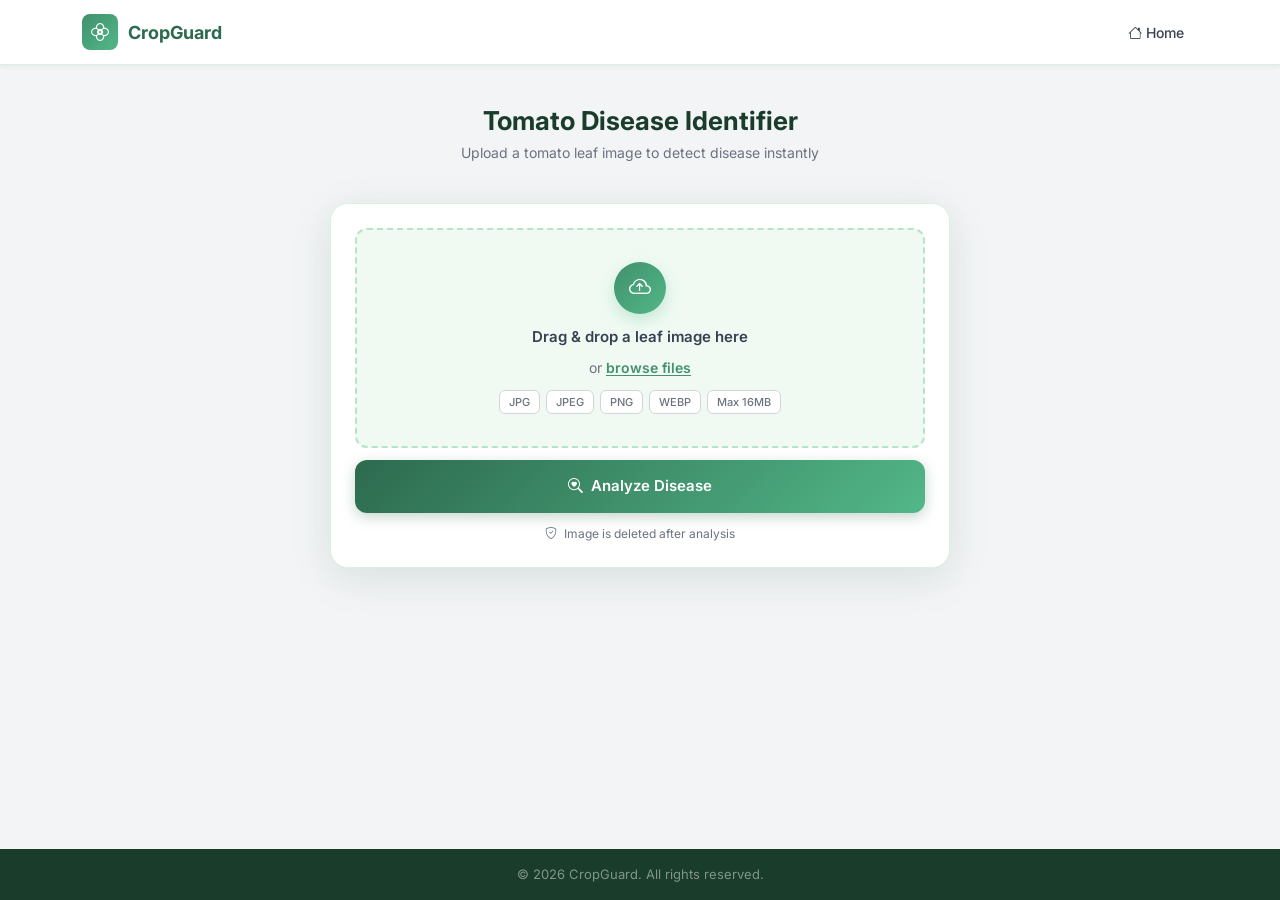
==== public/index.html @ a06f9d87 "feat: add Vercel static frontend deployment - Create public/index.html: standalone merged HTML (no J" ====
<!DOCTYPE html>
<html lang="en">
<head>
    <meta charset="UTF-8">
    <meta name="viewport" content="width=device-width, initial-scale=1.0">
    <title>CropGuard - Tomato Disease Identifier</title>
    <link href="https://cdn.jsdelivr.net/npm/bootstrap@5.3.2/dist/css/bootstrap.min.css" rel="stylesheet">
    <link href="https://fonts.googleapis.com/css2?family=Inter:wght@400;500;600;700&display=swap" rel="stylesheet">
    <link rel="stylesheet" href="https://cdn.jsdelivr.net/npm/bootstrap-icons@1.11.3/font/bootstrap-icons.min.css">
    <link rel="stylesheet" href="/static/css/style.css">
    <script defer src="/static/js/main.js"></script>
</head>
<body>

<!-- NAVBAR -->
<nav class="topnav">
    <div class="container d-flex justify-content-between align-items-center">
        <a class="nav-brand" href="/">
            <div class="nav-logo"><i class="bi bi-flower2"></i></div>
            <span>CropGuard</span>
        </a>
        <div class="nav-links">
            <a href="/" class="nav-link-item">
                <i class="bi bi-house me-1"></i>Home
            </a>
        </div>
    </div>
</nav>

<main>
    <div class="container">

        <div class="main-wrapper">

            <!-- PAGE HEADER -->
            <div class="page-header text-center">
                <h1 class="page-title">Tomato Disease Identifier</h1>
                <p class="page-sub">Upload a tomato leaf image to detect disease instantly</p>
            </div>

            <!-- UPLOAD CARD -->
            <div class="upload-card" id="uploadCard">

                <!-- DROP ZONE -->
                <div class="drop-zone" id="dropZone">
                    <input type="file" id="fileInput" accept=".jpg,.jpeg,.png,.webp" hidden>

                    <!-- DEFAULT STATE -->
                    <div class="dz-default" id="dzDefault">
                        <div class="dz-icon">
                            <i class="bi bi-cloud-arrow-up"></i>
                        </div>
                        <p class="dz-main-text">Drag &amp; drop a leaf image here</p>
                        <p class="dz-sub-text">
                            or <button type="button" class="dz-browse-btn" id="browseBtn">
                                browse files
                            </button>
                        </p>
                        <div class="dz-formats">
                            <span>JPG</span>
                            <span>JPEG</span>
                            <span>PNG</span>
                            <span>WEBP</span>
                            <span>Max 16MB</span>
                        </div>
                    </div>

                    <!-- PREVIEW STATE -->
                    <div class="dz-preview" id="dzPreview" style="display:none;">
                        <img id="preview" class="preview-img" src="" alt="Preview">
                        <div class="preview-overlay">
                            <button type="button" class="preview-change-btn" id="changeBtn">
                                <i class="bi bi-arrow-repeat me-1"></i>Change
                            </button>
                        </div>
                    </div>
                </div>

                <!-- FILE INFO BAR -->
                <div class="file-info" id="fileInfo" style="display:none;">
                    <i class="bi bi-file-earmark-image-fill text-success"></i>
                    <span id="fileName" class="file-name"></span>
                    <span id="fileSize" class="file-size"></span>
                    <i class="bi bi-check-circle-fill text-success ms-auto"></i>
                </div>

                <!-- ERROR MESSAGE -->
                <div id="errorMsg" class="error-msg" style="display:none;">
                    <i class="bi bi-exclamation-triangle-fill"></i>
                    <span id="errorText"></span>
                </div>

                <!-- SERVER WAKE-UP WARNING (shown after 8s if Render is sleeping) -->
                <div id="sleepWarning" style="display:none; align-items:center; gap:8px;
                     background:#fff8e1; border:1px solid #f4a261; border-radius:8px;
                     padding:10px 14px; margin-top:10px; font-size:13px; color:#92400e;">
                    <span class="spinner-border spinner-border-sm" style="color:#f4a261;"></span>
                    <span>
                        <strong>Server is waking up&hellip;</strong>
                        The backend may be in sleep mode. This can take up to 30&ndash;60 seconds on first request.
                    </span>
                </div>

                <!-- ANALYZE BUTTON -->
                <button type="button" class="analyze-btn" id="analyzeBtn">
                    <span id="analyzeBtnText">
                        <i class="bi bi-search-heart me-2"></i>Analyze Disease
                    </span>
                    <span id="analyzeBtnLoading" style="display:none;">
                        <span class="spinner-border spinner-border-sm me-2"></span>
                        Analyzing...
                    </span>
                </button>

                <!-- SMALL NOTE -->
                <p class="upload-note">
                    <i class="bi bi-shield-check me-1"></i>
                    Image is deleted after analysis
                </p>

            </div>

            <!-- RESULT SECTION (hidden initially) -->
            <div id="resultSection" style="display:none;" class="result-card">

                <!-- RESULT HEADER -->
                <div class="result-header">
                    <div class="result-header-left">
                        <div class="result-badge">
                            <i class="bi bi-check-circle-fill me-1"></i>
                            Analysis Complete
                        </div>
                        <h2 class="result-name" id="diseaseName"></h2>
                        <div class="result-meta">
                            <span id="confidenceLabel" class="conf-badge"></span>
                        </div>
                    </div>
                    <div class="conf-ring">
                        <svg viewBox="0 0 100 100">
                            <circle cx="50" cy="50" r="42" class="conf-track"/>
                            <circle cx="50" cy="50" r="42" class="conf-fill" id="confCircle"/>
                        </svg>
                        <div class="conf-ring-inner">
                            <div class="conf-ring-num" id="confidence">0%</div>
                            <div class="conf-ring-label">Score</div>
                        </div>
                    </div>
                </div>

                <!-- CONFIDENCE BAR -->
                <div class="conf-bar-wrap">
                    <div class="conf-bar-fill" id="confidenceBar"></div>
                </div>

                <!-- WARNING (medium confidence) -->
                <div id="warningMsg" class="warning-msg" style="display:none;">
                    <i class="bi bi-exclamation-triangle-fill me-2"></i>
                    <span id="warningText"></span>
                </div>

                <!-- TIPS BOX -->
                <div id="tipsBox" class="tips-box" style="display:none;"></div>

                <!-- TOP 3 PREDICTIONS -->
                <div id="top3Box" class="tips-box" style="display:none; margin-top:8px;"></div>

                <!-- RESULT BODY -->
                <div class="result-body">

                    <!-- DESCRIPTION -->
                    <div class="result-desc-block">
                        <span class="result-label">Description</span>
                        <p id="description" class="result-desc-text"></p>
                    </div>

                    <!-- 3 COLUMN GRID -->
                    <div class="result-grid">
                        <div class="result-col col-symptoms">
                            <div class="result-col-header">
                                <i class="bi bi-eye-fill me-1"></i>Symptoms
                            </div>
                            <ul id="symptomsList"></ul>
                        </div>
                        <div class="result-col col-treatment">
                            <div class="result-col-header">
                                <i class="bi bi-capsule-pill me-1"></i>Treatment
                            </div>
                            <ul id="treatmentList"></ul>
                        </div>
                        <div class="result-col col-prevention">
                            <div class="result-col-header">
                                <i class="bi bi-shield-check me-1"></i>Prevention
                            </div>
                            <ul id="preventionList"></ul>
                        </div>
                    </div>

                </div>

                <!-- RESULT FOOTER -->
                <div class="result-footer">
                    <button class="btn-again" onclick="resetToUpload()">
                        <i class="bi bi-arrow-counterclockwise me-1"></i>
                        Analyze Another
                    </button>
                    <button class="btn-share" id="shareBtn">
                        <i class="bi bi-share me-1"></i>Share
                    </button>
                </div>

            </div>

            <!-- REJECTED SECTION (hidden initially) -->
            <div id="rejectedSection" style="display:none;" class="rejected-card">
                <div class="rejected-icon">
                    <i class="bi bi-exclamation-triangle-fill"></i>
                </div>
                <h4 id="rejectedMsg" class="rejected-title"></h4>
                <p id="rejectedConf" class="rejected-conf" style="display:none;"></p>
                <div class="rejected-tips">
                    <p class="tips-heading">
                        <i class="bi bi-camera me-1"></i>Tips for better results
                    </p>
                    <ul id="rejectedTips"></ul>
                </div>
                <button class="analyze-btn mt-2" onclick="resetToUpload()">
                    <i class="bi bi-arrow-counterclockwise me-2"></i>Try Again
                </button>
            </div>

        </div>

    </div>
</main>

<!-- FOOTER -->
<footer class="site-footer">
    <div class="container text-center">
        <span>&copy; 2026 CropGuard. All rights reserved.</span>
    </div>
</footer>

<script src="https://cdn.jsdelivr.net/npm/bootstrap@5.3.2/dist/js/bootstrap.bundle.min.js"></script>
</body>
</html>
---- static/css/style.css ----
﻿/* CROPGUARD MINIMAL UI */
:root {
    --green-900: #1a3d2b;
    --green-800: #2d6a4f;
    --green-700: #40916c;
    --green-600: #52b788;
    --green-200: #b7e4c7;
    --green-100: #d8f3dc;
    --green-50:  #f0faf3;
    --gray-900:  #111827;
    --gray-700:  #374151;
    --gray-500:  #6b7280;
    --gray-300:  #d1d5db;
    --gray-100:  #f3f4f6;
    --white:     #ffffff;
    --red:       #dc2626;
    --radius:    12px;
    --shadow:    0 4px 20px rgba(45,106,79,0.10);
    --shadow-lg: 0 10px 40px rgba(45,106,79,0.14);
}

*, *::before, *::after {
    box-sizing: border-box;
    margin: 0;
    padding: 0;
}

body {
    font-family: 'Inter', system-ui, sans-serif;
    background: var(--gray-100);
    color: var(--gray-900);
    min-height: 100vh;
    display: flex;
    flex-direction: column;
    -webkit-font-smoothing: antialiased;
}

/* NAVBAR */
.topnav {
    background: var(--white);
    border-bottom: 1px solid var(--green-100);
    padding: 14px 0;
    position: sticky;
    top: 0;
    z-index: 100;
    box-shadow: 0 1px 6px rgba(0,0,0,0.06);
}

.nav-brand {
    display: flex;
    align-items: center;
    gap: 10px;
    text-decoration: none;
    font-weight: 700;
    font-size: 18px;
    color: var(--green-800);
}

.nav-logo {
    width: 36px;
    height: 36px;
    background: linear-gradient(135deg, var(--green-700), var(--green-600));
    border-radius: 8px;
    display: flex;
    align-items: center;
    justify-content: center;
    color: white;
    font-size: 18px;
}

.nav-link-item {
    color: var(--gray-700);
    text-decoration: none;
    font-size: 14px;
    font-weight: 500;
    padding: 7px 14px;
    border-radius: 8px;
    transition: background 0.2s, color 0.2s;
}

.nav-link-item:hover {
    background: var(--green-50);
    color: var(--green-800);
}

/* MAIN */
main { flex: 1; padding: 40px 0 60px; }

/* WRAPPER */
.main-wrapper {
    max-width: 620px;
    margin: 0 auto;
    display: flex;
    flex-direction: column;
    gap: 20px;
}

/* PAGE HEADER */
.page-header { padding-bottom: 4px; }

.page-title {
    font-size: 26px;
    font-weight: 700;
    color: var(--green-900);
    margin-bottom: 6px;
}

.page-sub {
    font-size: 14px;
    color: var(--gray-500);
}

/* UPLOAD CARD */
.upload-card {
    background: var(--white);
    border-radius: 18px;
    padding: 24px;
    box-shadow: var(--shadow-lg);
    border: 1px solid var(--green-100);
    display: flex;
    flex-direction: column;
    gap: 12px;
}

/* DROP ZONE */
.drop-zone {
    border: 2px dashed var(--green-200);
    border-radius: var(--radius);
    background: var(--green-50);
    cursor: pointer;
    transition: all 0.2s ease;
    min-height: 190px;
    overflow: hidden;
}

.drop-zone:hover,
.drop-zone.dragover {
    border-color: var(--green-600);
    background: var(--green-100);
}

.dz-default {
    display: flex;
    flex-direction: column;
    align-items: center;
    justify-content: center;
    padding: 32px 20px;
    gap: 8px;
    text-align: center;
}

.dz-icon {
    width: 52px;
    height: 52px;
    background: linear-gradient(135deg, var(--green-700), var(--green-600));
    border-radius: 50%;
    display: flex;
    align-items: center;
    justify-content: center;
    font-size: 22px;
    color: white;
    margin-bottom: 4px;
    box-shadow: 0 6px 16px rgba(82,183,136,0.28);
}

.dz-main-text {
    font-size: 15px;
    font-weight: 600;
    color: var(--gray-700);
    margin: 0;
}

.dz-sub-text {
    font-size: 14px;
    color: var(--gray-500);
    margin: 0;
}

.dz-browse-btn {
    background: none;
    border: none;
    color: var(--green-700);
    font-weight: 600;
    cursor: pointer;
    text-decoration: underline;
    text-underline-offset: 2px;
    padding: 0;
    font-size: inherit;
    font-family: inherit;
}

.dz-formats {
    display: flex;
    gap: 6px;
    flex-wrap: wrap;
    justify-content: center;
    margin-top: 4px;
}

.dz-formats span {
    background: var(--white);
    border: 1px solid var(--gray-300);
    padding: 3px 9px;
    border-radius: 6px;
    font-size: 11px;
    color: var(--gray-500);
    font-weight: 500;
}

/* PREVIEW */
.dz-preview { position: relative; }

.preview-img {
    width: 100%;
    max-height: 250px;
    object-fit: cover;
    display: block;
}

.preview-overlay {
    position: absolute;
    bottom: 10px;
    right: 10px;
}

.preview-change-btn {
    background: rgba(0,0,0,0.6);
    color: white;
    border: none;
    padding: 7px 13px;
    border-radius: 50px;
    font-size: 13px;
    font-weight: 600;
    cursor: pointer;
    font-family: inherit;
    transition: background 0.2s;
}

.preview-change-btn:hover { background: rgba(0,0,0,0.8); }

/* FILE INFO */
.file-info {
    display: flex;
    align-items: center;
    gap: 10px;
    background: var(--green-50);
    border: 1px solid var(--green-200);
    padding: 10px 14px;
    border-radius: var(--radius);
    font-size: 14px;
}

.file-name {
    font-weight: 600;
    color: var(--gray-900);
    flex: 1;
    overflow: hidden;
    text-overflow: ellipsis;
    white-space: nowrap;
}

.file-size {
    font-size: 12px;
    color: var(--gray-500);
}

/* ERROR */
.error-msg {
    display: flex;
    align-items: center;
    gap: 8px;
    background: #fff5f5;
    border: 1px solid #fecaca;
    color: var(--red);
    padding: 11px 14px;
    border-radius: var(--radius);
    font-size: 14px;
    font-weight: 500;
}

/* ANALYZE BUTTON */
.analyze-btn {
    width: 100%;
    background: linear-gradient(135deg, var(--green-800), var(--green-600));
    color: white;
    border: none;
    padding: 15px 20px;
    border-radius: var(--radius);
    font-size: 15px;
    font-weight: 600;
    font-family: inherit;
    cursor: pointer;
    transition: all 0.25s ease;
    box-shadow: 0 4px 14px rgba(45,106,79,0.28);
    display: flex;
    align-items: center;
    justify-content: center;
}

.analyze-btn:hover {
    transform: translateY(-2px);
    box-shadow: 0 8px 22px rgba(45,106,79,0.36);
}

.analyze-btn:disabled {
    opacity: 0.7;
    cursor: not-allowed;
    transform: none;
}

.upload-note {
    text-align: center;
    font-size: 12px;
    color: var(--gray-500);
    margin: 0;
}

/* RESULT CARD */
.result-card {
    background: var(--white);
    border-radius: 18px;
    box-shadow: var(--shadow-lg);
    border: 1px solid var(--green-100);
    overflow: hidden;
    animation: fadeUp 0.4s ease both;
}

.result-header {
    display: flex;
    align-items: flex-start;
    justify-content: space-between;
    gap: 16px;
    padding: 26px 26px 0;
}

.result-badge {
    display: inline-flex;
    align-items: center;
    background: var(--green-100);
    color: var(--green-700);
    font-size: 11px;
    font-weight: 700;
    text-transform: uppercase;
    letter-spacing: 0.05em;
    padding: 4px 10px;
    border-radius: 50px;
    margin-bottom: 8px;
}

.result-name {
    font-size: 24px;
    font-weight: 700;
    color: var(--green-900);
    margin-bottom: 8px;
    line-height: 1.2;
}

.conf-badge {
    font-size: 12px;
    font-weight: 600;
    padding: 4px 10px;
    border-radius: 50px;
}

/* CONFIDENCE RING */
.conf-ring {
    position: relative;
    width: 88px;
    height: 88px;
    flex-shrink: 0;
}

.conf-ring svg {
    width: 88px;
    height: 88px;
    transform: rotate(-90deg);
}

.conf-track {
    fill: none;
    stroke: var(--green-100);
    stroke-width: 8;
}

.conf-fill {
    fill: none;
    stroke: var(--green-600);
    stroke-width: 8;
    stroke-linecap: round;
    stroke-dasharray: 264;
    stroke-dashoffset: 264;
    transition: stroke-dashoffset 1s ease, stroke 0.3s;
}

.conf-ring-inner {
    position: absolute;
    top: 50%;
    left: 50%;
    transform: translate(-50%, -50%);
    text-align: center;
}

.conf-ring-num {
    font-size: 17px;
    font-weight: 700;
    color: var(--green-800);
    line-height: 1;
}

.conf-ring-label {
    font-size: 9px;
    color: var(--gray-500);
    text-transform: uppercase;
    letter-spacing: 0.04em;
}

/* CONF BAR */
.conf-bar-wrap {
    margin: 14px 26px 0;
    height: 6px;
    background: var(--green-100);
    border-radius: 50px;
    overflow: hidden;
}

.conf-bar-fill {
    height: 100%;
    background: linear-gradient(90deg, var(--green-700), var(--green-500));
    border-radius: 50px;
    width: 0;
    transition: width 1s ease;
}

/* WARNING */
.warning-msg {
    margin: 14px 26px 0;
    background: #fffbeb;
    border: 1px solid #fde68a;
    color: #92400e;
    padding: 10px 14px;
    border-radius: var(--radius);
    font-size: 13px;
    font-weight: 500;
    display: flex;
    align-items: flex-start;
}

/* TIPS BOX */
.tips-box {
    margin: 10px 26px 0;
    background: #eff6ff;
    border: 1px solid #bfdbfe;
    color: #1d4ed8;
    padding: 10px 14px;
    border-radius: var(--radius);
    font-size: 13px;
}

/* RESULT BODY */
.result-body { padding: 20px 26px; }

.result-desc-block {
    margin-bottom: 18px;
    padding-bottom: 18px;
    border-bottom: 1px solid var(--green-100);
}

.result-label {
    display: block;
    font-size: 11px;
    font-weight: 700;
    text-transform: uppercase;
    letter-spacing: 0.06em;
    color: var(--gray-500);
    margin-bottom: 6px;
}

.result-desc-text {
    font-size: 14px;
    color: var(--gray-700);
    line-height: 1.7;
    margin: 0;
}

/* RESULT GRID */
.result-grid {
    display: grid;
    grid-template-columns: repeat(3, 1fr);
    gap: 10px;
}

.result-col {
    border-radius: 10px;
    overflow: hidden;
    border: 1px solid var(--gray-300);
}

.result-col-header {
    padding: 9px 12px;
    font-size: 12px;
    font-weight: 600;
}

.col-symptoms .result-col-header {
    background: #fff5f5;
    color: var(--red);
    border-bottom: 1px solid #fecaca;
}

.col-treatment .result-col-header {
    background: var(--green-50);
    color: var(--green-700);
    border-bottom: 1px solid var(--green-200);
}

.col-prevention .result-col-header {
    background: #eff6ff;
    color: #1d4ed8;
    border-bottom: 1px solid #bfdbfe;
}

.result-col ul {
    list-style: none;
    padding: 10px 12px;
    margin: 0;
    display: flex;
    flex-direction: column;
    gap: 6px;
}

.result-col ul li {
    font-size: 12px;
    color: var(--gray-700);
    line-height: 1.5;
    padding-left: 12px;
    position: relative;
}

.result-col ul li::before {
    content: '\2022';
    position: absolute;
    left: 0;
    color: var(--green-600);
    font-weight: bold;
}

/* RESULT FOOTER */
.result-footer {
    display: flex;
    gap: 10px;
    padding: 16px 26px;
    border-top: 1px solid var(--green-100);
    background: var(--green-50);
}

.btn-again {
    background: white;
    border: 1.5px solid var(--green-600);
    color: var(--green-700);
    padding: 9px 16px;
    border-radius: 10px;
    font-size: 13px;
    font-weight: 600;
    cursor: pointer;
    font-family: inherit;
    transition: background 0.2s;
}

.btn-again:hover { background: var(--green-50); }

.btn-share {
    background: var(--green-800);
    border: none;
    color: white;
    padding: 9px 16px;
    border-radius: 10px;
    font-size: 13px;
    font-weight: 600;
    cursor: pointer;
    font-family: inherit;
    transition: background 0.2s;
}

.btn-share:hover { background: var(--green-700); }

/* REJECTED CARD */
.rejected-card {
    background: white;
    border-radius: 18px;
    padding: 36px 24px;
    text-align: center;
    box-shadow: var(--shadow-lg);
    border: 2px solid #fecaca;
    animation: fadeUp 0.4s ease both;
    display: flex;
    flex-direction: column;
    align-items: center;
    gap: 12px;
}

.rejected-icon {
    width: 60px;
    height: 60px;
    background: #fff5f5;
    border-radius: 50%;
    display: flex;
    align-items: center;
    justify-content: center;
    font-size: 26px;
    color: var(--red);
}

.rejected-title {
    font-size: 18px;
    font-weight: 700;
    color: var(--gray-900);
    margin: 0;
}

.rejected-conf {
    font-size: 13px;
    color: var(--gray-500);
    margin: 0;
}

.rejected-tips {
    background: var(--gray-100);
    border-radius: var(--radius);
    padding: 14px 18px;
    text-align: left;
    width: 100%;
}

.tips-heading {
    font-size: 13px;
    font-weight: 600;
    color: var(--gray-700);
    margin-bottom: 10px;
}

.rejected-tips ul {
    list-style: none;
    padding: 0;
    margin: 0;
    display: flex;
    flex-direction: column;
    gap: 6px;
}

.rejected-tips ul li {
    font-size: 13px;
    color: var(--gray-700);
    padding-left: 18px;
    position: relative;
    line-height: 1.5;
}

.rejected-tips ul li::before {
    content: '\2713';
    position: absolute;
    left: 0;
    color: var(--green-600);
    font-weight: bold;
}

/* ABOUT PAGE */
.about-card {
    background: var(--white);
    border-radius: 18px;
    padding: 36px;
    box-shadow: var(--shadow);
    border: 1px solid var(--green-100);
    max-width: 620px;
    margin: 20px auto;
}

.about-card h1 {
    font-size: 24px;
    font-weight: 700;
    color: var(--green-900);
    margin-bottom: 12px;
}

.about-card p {
    font-size: 14px;
    color: var(--gray-700);
    line-height: 1.7;
}

.spec-list {
    list-style: none;
    padding: 0;
    margin: 18px 0;
    display: flex;
    flex-direction: column;
    gap: 8px;
}

.spec-list li {
    display: flex;
    gap: 10px;
    align-items: center;
    font-size: 14px;
    color: var(--gray-700);
    background: var(--green-50);
    border: 1px solid var(--green-100);
    padding: 10px 14px;
    border-radius: 10px;
}

.spec-list li strong {
    color: var(--green-700);
    min-width: 100px;
    font-weight: 600;
}

/* ERROR PAGES */
.error-page {
    text-align: center;
    padding: 60px 0;
    max-width: 400px;
    margin: 0 auto;
}

.error-code {
    font-size: 72px;
    font-weight: 700;
    color: var(--green-200);
    line-height: 1;
}

.error-msg-text {
    font-size: 18px;
    font-weight: 600;
    color: var(--gray-700);
    margin: 8px 0 24px;
}

/* FOOTER */
.site-footer {
    background: var(--green-900);
    color: rgba(255,255,255,0.45);
    padding: 16px 0;
    font-size: 13px;
    margin-top: auto;
}

/* ANIMATION */
@keyframes fadeUp {
    from { opacity: 0; transform: translateY(14px); }
    to   { opacity: 1; transform: translateY(0); }
}

/* RESPONSIVE */
@media (max-width: 600px) {
    .result-grid { grid-template-columns: 1fr; }
    .result-header { flex-direction: column; }
    .result-header,
    .result-body,
    .result-footer,
    .conf-bar-wrap,
    .warning-msg,
    .tips-box { padding-left: 18px; padding-right: 18px; }
    .result-header { padding-top: 20px; }
    .upload-card { padding: 18px; }
    .page-title { font-size: 22px; }
    .about-card { padding: 24px; }
}
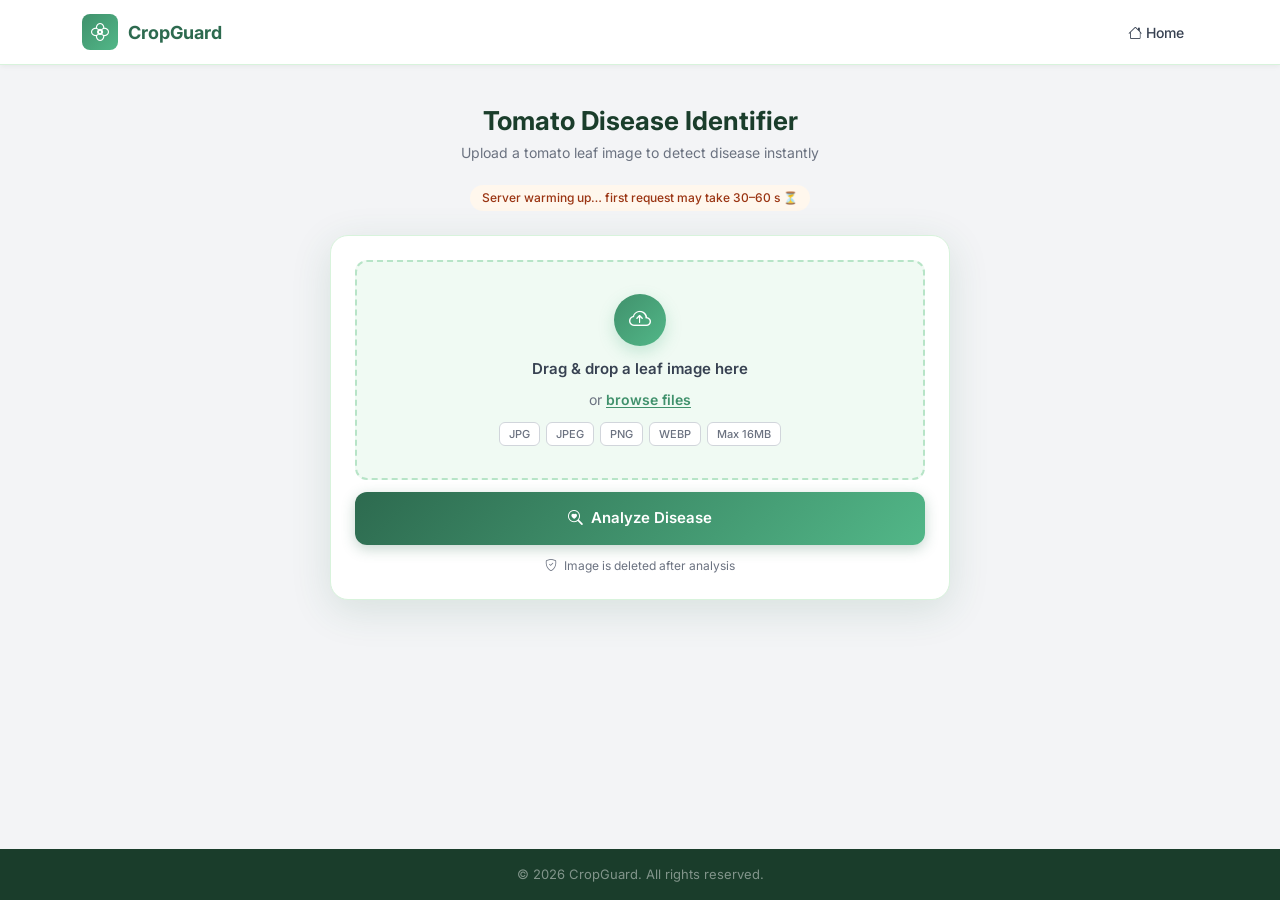
==== commit 19043e65: "feat: add server health ping on page load with status pill - Fires fetch(API_BASE + '/health') immed" ====
--- a/public/index.html
+++ b/public/index.html
@@ -36,6 +36,13 @@
             <div class="page-header text-center">
                 <h1 class="page-title">Tomato Disease Identifier</h1>
                 <p class="page-sub">Upload a tomato leaf image to detect disease instantly</p>
+                <!-- Server status pill — updated by main.js on page load -->
+                <div id="serverStatus" style="display:inline-flex; align-items:center; gap:6px;
+                     font-size:12px; font-weight:500; padding:4px 12px; border-radius:20px;
+                     background:#f1f5f9; color:#64748b; margin-top:6px;">
+                    <span class="spinner-border spinner-border-sm" style="width:.7rem;height:.7rem;border-width:2px;color:#94a3b8;"></span>
+                    Checking server&hellip;
+                </div>
             </div>
 
             <!-- UPLOAD CARD -->
